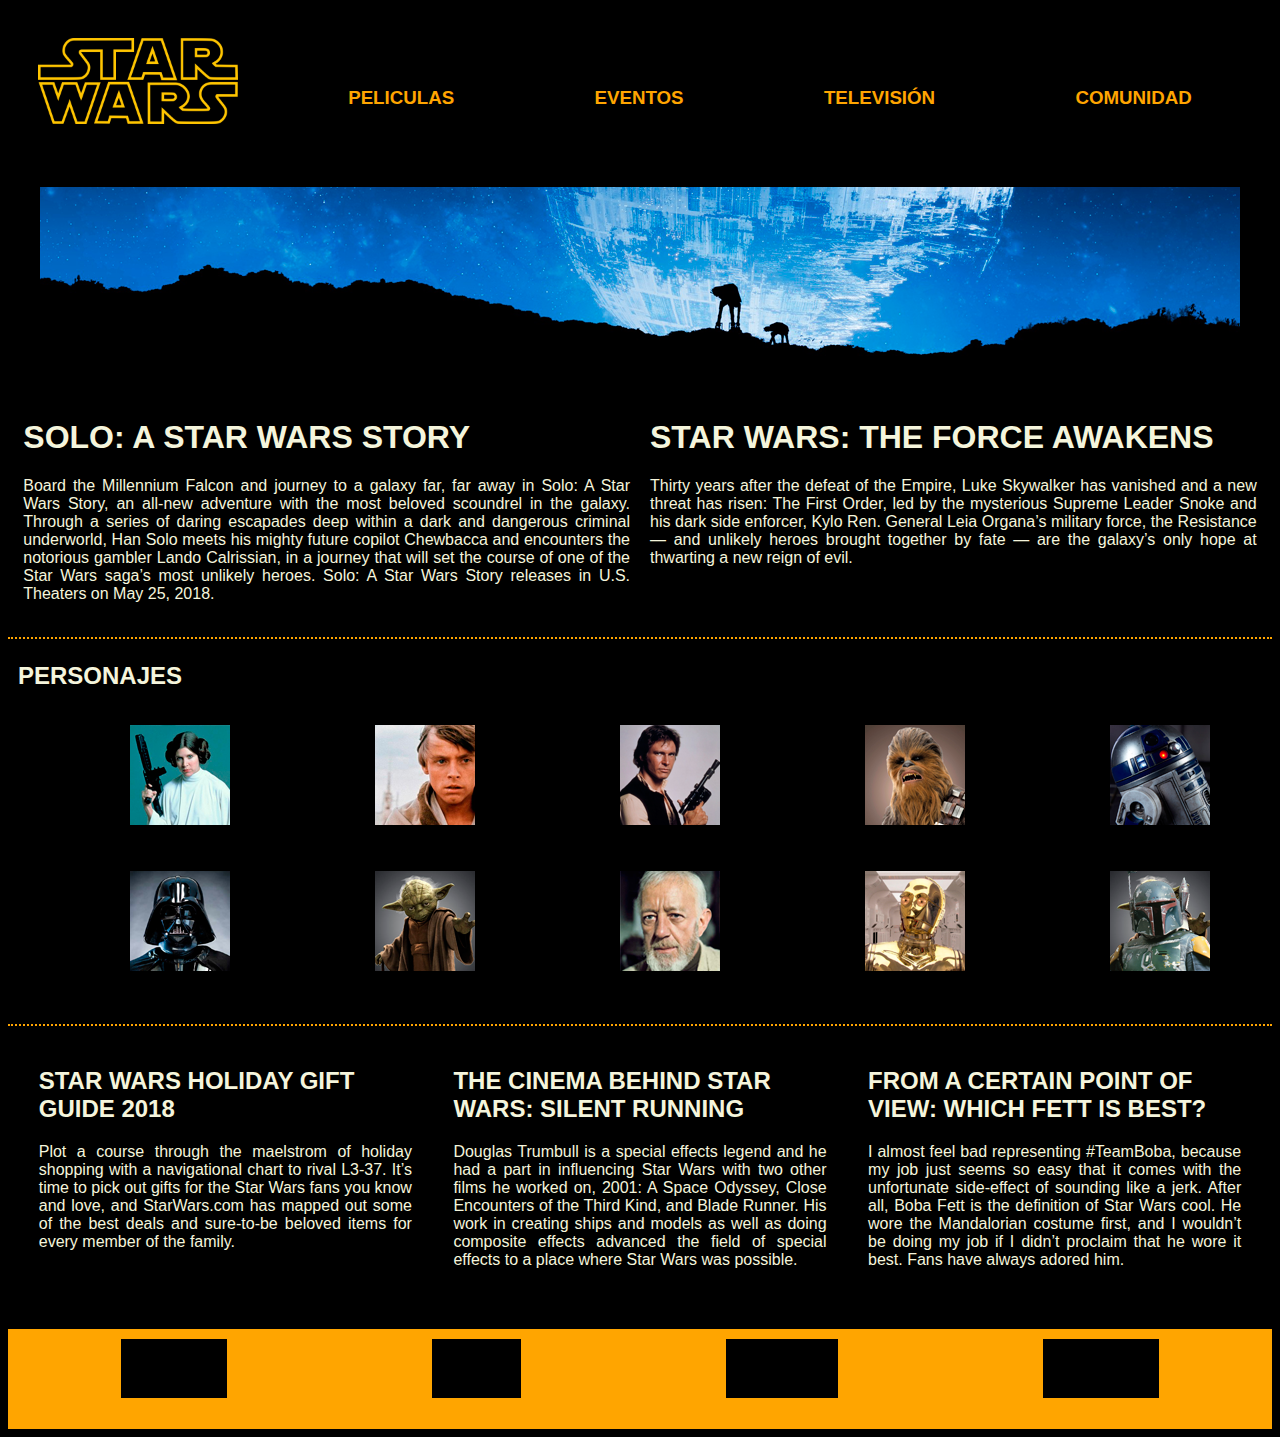
==== STARWARS.html @ 206ca7f0 "STARWARS file" ====
<html>
    <head>
        <title>
           MAY THE FORCE BE WITH YOU
        </title>
        <meta charset="utf-8">
        <link rel="stylesheet" href="STARWARS.css">
    </head>

    <body>
        <div class="HEADER">
            <div class="LOGO">
                <img src="./LOGO_SW.png" width="200px" alt="logo">
            </div>

            <ul class="menuhorizontal">
                <li>
                    <h3>PELICULAS</h3>
                </li>
                <li>
                    <h3>EVENTOS</h3>
                </li>
                <li>
                    <h3>TELEVISIÓN</h3>
                </li>
                <li>
                    <h3>COMUNIDAD</h3>
                </li>
            </ul>
        </div>

        <div class="BANNER">
                <img src="./BANNER.png"/>
            </div>

        <div class="INTRO">
            <div class="CAJA1">
                <h1>
                    SOLO: A STAR WARS STORY 
                </h1>
                <p>
                    Board the Millennium Falcon and journey to a galaxy far, 
                    far away in Solo: A Star Wars Story, an all-new adventure 
                    with the most beloved scoundrel in the galaxy. Through a series 
                    of daring escapades deep within a dark and dangerous criminal 
                    underworld, Han Solo meets his mighty future copilot Chewbacca 
                    and encounters the notorious gambler Lando Calrissian, in a journey 
                    that will set the course of one of the Star Wars saga’s 
                    most unlikely heroes. Solo: A Star Wars Story releases in U.S. 
                    Theaters on May 25, 2018.
                </p>
            </div>

            <div class="CAJA1">
                <h1>
                    STAR WARS: THE FORCE AWAKENS
                </h1>
                <p>
                    Thirty years after the defeat of the Empire, Luke Skywalker has 
                    vanished and a new threat has risen: The First Order, led by the 
                    mysterious Supreme Leader Snoke and his dark side enforcer, Kylo Ren. 
                    General Leia Organa’s military force, the Resistance — and unlikely heroes 
                    brought together by fate — are the galaxy’s only hope at thwarting a 
                    new reign of evil.
                </p>
            </div>
        </div>

        <hr>

        <div class="PERSONAJES">
            <h2>
                PERSONAJES
            </h2> 
            <ul class="box">
                <li class="cuadradox"><img src="./1LEIA.png" alt="LEIA"></li>
                <li class="cuadradox"><img src="./10LUKE.png" alt="LUKE"></li>
                <li class="cuadradox"><img src="./2HAN.png" alt="HAN SOLO"> </li>
                <li class="cuadradox"><img src="./4CHEW.png" alt="CHEWBACCA"></li>
                <li class="cuadradox"><img src="./8R2D2.png" alt="R2D2"></li>

            </ul>
            <ul class="box">
                    <li class="cuadradox"><img src="./3DARTH.png" alt="DARTH VADER"></li>
                    <li class="cuadradox"><img src="./7YODA.png" alt="YODA"></li>
                    <li class="cuadradox"><img src="./9OBI.png" alt="OBI WAN KENOBI"></li>
                    <li class="cuadradox"><img src="./5C3PO.png" alt="C3PO"></li>
                    <li class="cuadradox"><img src="./6BOBBA.png" alt="BOBBA FETT"></li>
    
                </ul>

        </div>

        <hr>

        <div class="NOTICIAS">
            <div class="noti"> 
                <h2>
                    STAR WARS HOLIDAY GIFT GUIDE 2018
                </h2>
                Plot a course through the maelstrom of holiday shopping 
                with a navigational chart to rival L3-37. It’s time to 
                pick out gifts for the Star Wars fans you know and love, 
                and StarWars.com has mapped out some of the best deals 
                and sure-to-be beloved items for every member of the family.
            </div>
            <div class="noti">
                <h2>
                    THE CINEMA BEHIND STAR WARS: SILENT RUNNING
                </h2>
                Douglas Trumbull is a special effects legend and he had a 
                part in influencing Star Wars with two other films he worked on,
                2001: A Space Odyssey, Close Encounters of the Third Kind, and 
                Blade Runner. His work in creating ships and models as well as 
                doing composite effects advanced the field of special effects
                to a place where Star Wars was possible.
            </div>
            <div class="noti">
                <h2>
                    FROM A CERTAIN POINT OF VIEW: WHICH FETT IS BEST?
                </h2>
                I almost feel bad representing #TeamBoba, because my job
                just seems so easy that it comes with the unfortunate 
                side-effect of sounding like a jerk. After all, Boba Fett 
                is the definition of Star Wars cool. He wore the Mandalorian 
                costume first, and I wouldn’t be doing my job if I didn’t 
                proclaim that he wore it best. Fans have always adored him. 
            </div>

        </div>

        <div class="FOOTER">
                <ul class="listafooter">
                        <li>
                            <h3>PELICULAS</h3>
                        </li>
                        <li>
                            <h3>EVENTOS</h3>
                        </li>
                        <li>
                            <h3>TELEVISIÓN</h3>
                        </li>
                        <li>
                            <h3>COMUNIDAD</h3>
                </ul>

        </div>
        
    </body>
</html>
---- STARWARS.css ----
* {
    font-family: 'Lato', sans-serif;
    background-color: black;
}

.header {
    background-color: black;
    display: flex;
    flex-direction: row;
    justify-content: space-around;
    color: orange;
    font-weight: bold;
}

.logo {
    border: solid black 30px;
}

ul.menuhorizontal {
    list-style: none;
    width: 80%;
    display: flex;
    flex-direction: row;
    justify-content: space-around;
    margin: 50px auto;
    padding: 10px;
    
}

.banner {
    width: 100%;
    background-color: black;
    display: flex;
    justify-content: center;
}

.intro {
    display: flex;
    flex-direction: row;
    justify-content: center;
    color: beige;
    text-align: justify

}

.caja1 {
    width: 48%;
    border: solid black 10px;

}

hr {
    border:none;
    border-top:2px dotted orange;
    color: black;
    background-color: black;
    height:3px;
    width:100%;
  }

.personajes {
    width: 100%;
    height: 40%;
    color: beige;
    font-weight: bold;
    padding: 0 10 0 10;

}

.cuadradox {
    width: 100px;
    height: 100px;
    padding: 10px;
    color: orange;
    text-align: center;
    margin: 5px auto;
    padding: 7px auto;
}

.box {
    list-style: none;
    display: flex;
    flex-direction: row;
    justify-content: space-around;
    -moz-border-radius: 50px;
    -webkit-border-radius: 50px;
    border-radius: 50px;

}

.noticias {
    display: flex;
    flex-direction: row;
    justify-content: space-around;
    color: beige;
    text-align: justify;
    padding: 10px;
}

.noti {
    width: 30%;
}

h2 {
    text-align: left
}

.footer {
    background-color: orange;
    width: 100%;
    height: 100px;
  
}

.listafooter {
    background-color: orange;
    color: black;
    list-style: none;
    display: flex;
    flex-direction: row;
    justify-content: space-around;
    margin: 50px auto;
    padding: 10px;
}


/* TABLETS */
@media only screen and (min-device-width : 768px) and (max-device-width : 1024px) {

.logo {
    display: flex;
    justify-content: center;
}

    }
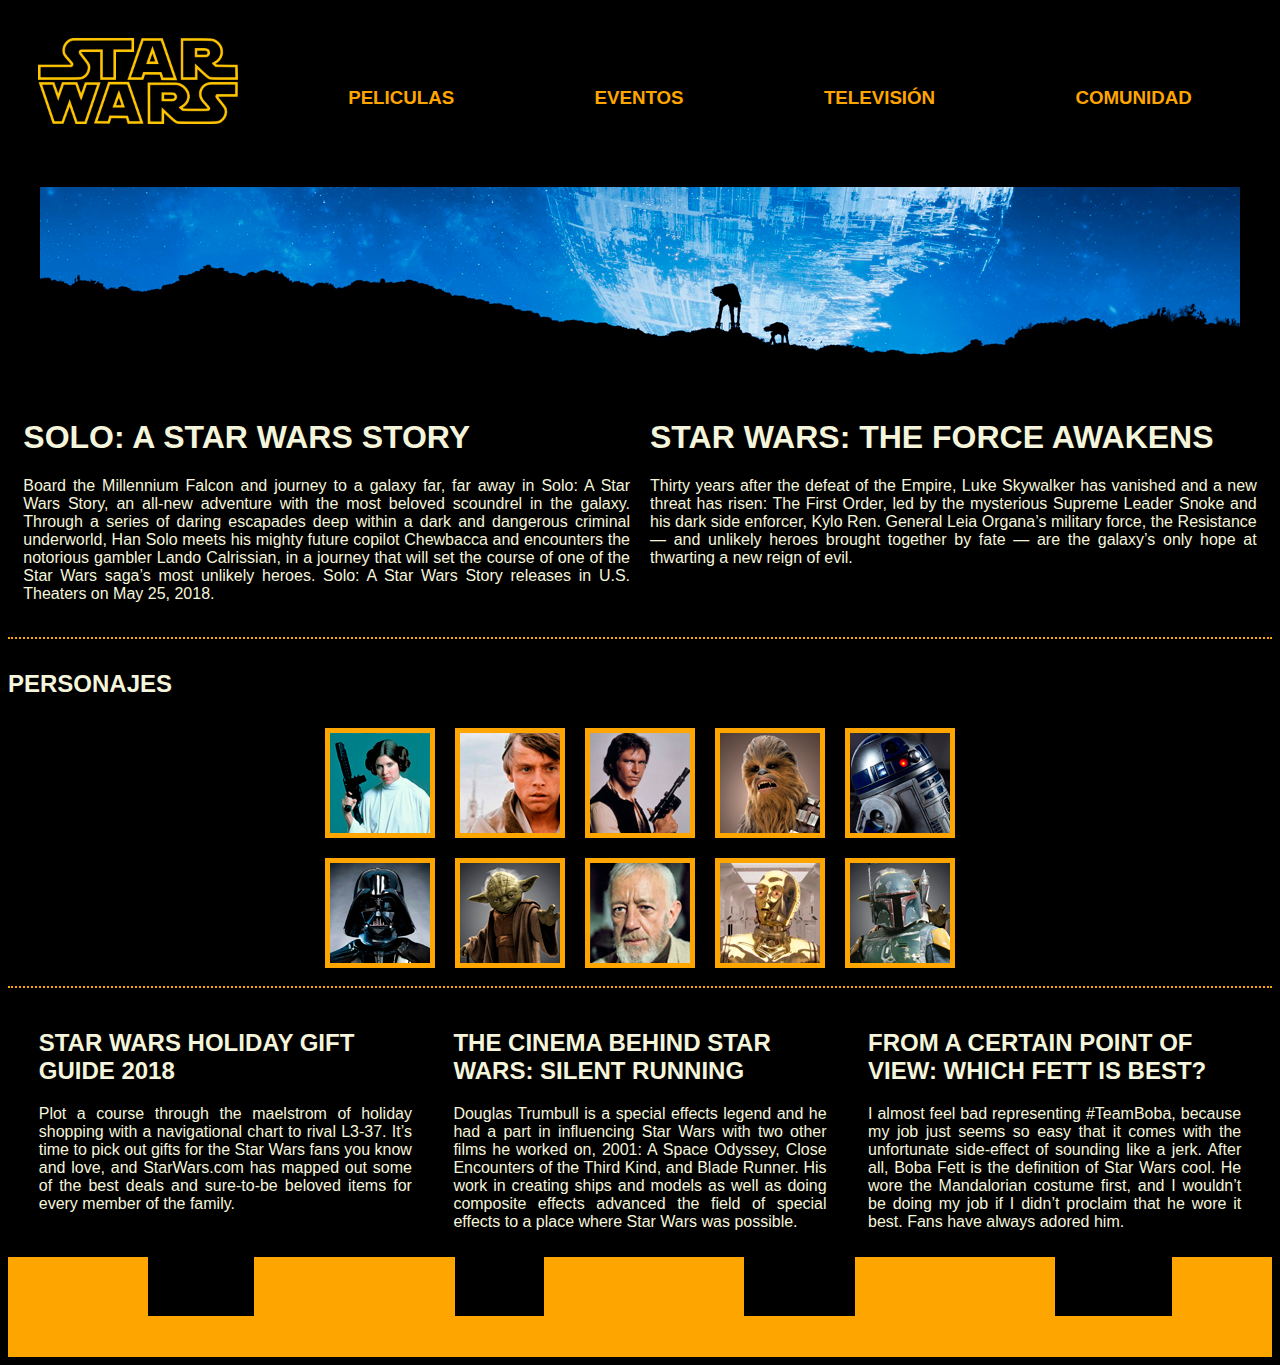
==== commit 992b1451: "salio el flex wrapppp" ====
--- a/STARWARS.html
+++ b/STARWARS.html
@@ -72,24 +72,22 @@
             <h2>
                 PERSONAJES
             </h2> 
-            <ul class="box">
-                <li class="cuadradox"><img src="./1LEIA.png" alt="LEIA"></li>
-                <li class="cuadradox"><img src="./10LUKE.png" alt="LUKE"></li>
-                <li class="cuadradox"><img src="./2HAN.png" alt="HAN SOLO"> </li>
-                <li class="cuadradox"><img src="./4CHEW.png" alt="CHEWBACCA"></li>
-                <li class="cuadradox"><img src="./8R2D2.png" alt="R2D2"></li>
+        </div>
+
+        <ul class="box">
+            <li class="cuadradox"><img src="./1LEIA.png" alt="LEIA"></li>
+            <li class="cuadradox"><img src="./10LUKE.png" alt="LUKE"></li>
+            <li class="cuadradox"><img src="./2HAN.png" alt="HAN SOLO"> </li>
+            <li class="cuadradox"><img src="./4CHEW.png" alt="CHEWBACCA"></li>
+            <li class="cuadradox"><img src="./8R2D2.png" alt="R2D2"></li>
+            <li class="cuadradox"><img src="./3DARTH.png" alt="DARTH VADER"></li>
+            <li class="cuadradox"><img src="./7YODA.png" alt="YODA"></li>
+            <li class="cuadradox"><img src="./9OBI.png" alt="OBI WAN KENOBI"></li>
+            <li class="cuadradox"><img src="./5C3PO.png" alt="C3PO"></li>
+            <li class="cuadradox"><img src="./6BOBBA.png" alt="BOBBA FETT"></li>
 
             </ul>
-            <ul class="box">
-                    <li class="cuadradox"><img src="./3DARTH.png" alt="DARTH VADER"></li>
-                    <li class="cuadradox"><img src="./7YODA.png" alt="YODA"></li>
-                    <li class="cuadradox"><img src="./9OBI.png" alt="OBI WAN KENOBI"></li>
-                    <li class="cuadradox"><img src="./5C3PO.png" alt="C3PO"></li>
-                    <li class="cuadradox"><img src="./6BOBBA.png" alt="BOBBA FETT"></li>
-    
-                </ul>
 
-        </div>
 
         <hr>
 
@@ -130,7 +128,7 @@
         </div>
 
         <div class="FOOTER">
-                <ul class="listafooter">
+                <ul class="footerhorizontal">
                         <li>
                             <h3>PELICULAS</h3>
                         </li>
--- a/STARWARS.css
+++ b/STARWARS.css
@@ -60,33 +60,35 @@
 
 .personajes {
     width: 100%;
-    height: 40%;
+    display: flex;
+    justify-content: flex-start;
     color: beige;
     font-weight: bold;
-    padding: 0 10 0 10;
+}
 
+.box {
+    width: 60%;
+    display: -webkit-box;
+    display: -moz-box;
+    display: -ms-flexbox;
+    display: -moz-flex;
+    display: -webkit-flex;
+    display: flex;
+    flex-wrap: wrap;
+    justify-content: center;
+    padding: 0;
+    margin: 0 auto;
+    list-style: none;
 }
 
 .cuadradox {
+    background: orange;
+    padding: 5px;
     width: 100px;
     height: 100px;
-    padding: 10px;
-    color: orange;
-    text-align: center;
-    margin: 5px auto;
-    padding: 7px auto;
-}
+    margin: 10px;
+    }
 
-.box {
-    list-style: none;
-    display: flex;
-    flex-direction: row;
-    justify-content: space-around;
-    -moz-border-radius: 50px;
-    -webkit-border-radius: 50px;
-    border-radius: 50px;
-
-}
 
 .noticias {
     display: flex;
@@ -102,36 +104,68 @@
 }
 
 h2 {
-    text-align: left
+    text-align: left;
 }
 
 .footer {
-    background-color: orange;
+    background-color: orange !important;
     width: 100%;
     height: 100px;
   
 }
 
-.listafooter {
-    background-color: orange;
-    color: black;
+ul.footerhorizontal {
+    background-color: orange !important;
     list-style: none;
     display: flex;
     flex-direction: row;
     justify-content: space-around;
-    margin: 50px auto;
-    padding: 10px;
+    align-items: center;
 }
 
 
 /* TABLETS */
-@media only screen and (min-device-width : 768px) and (max-device-width : 1024px) {
+@media only screen 
+  and (min-width: 768px) 
+  and (max-width: 1024px) 
+  and (orientation: portrait) 
+  and (-webkit-min-device-pixel-ratio: 1) {
 
 .logo {
     display: flex;
     justify-content: center;
 }
 
+ul.menuhorizontal {
+    list-style: none;
+    width: 80%;
+    display: flex;
+    flex-direction: row;
+    justify-content: space-between;
+    margin: 50px auto;
+    padding: 10px;
+    
+}
+
+/* TELEFONO */
+@media only screen 
+and (min-width: 320px) 
+and (max-width: 480px)
+and (-webkit-min-device-pixel-ratio: 2)
+and (orientation: portrait) {
+
+    .logo {
+        display: flex;
+        justify-content: center;
+    }   
+
+    ul.footerhorizontal {
+        list-style: none;
+        width: 80%;
+        display: flex;
+        flex-direction: column;
+        justify-content: space-between;
+        margin: 50px auto;
+        padding: 10px;
     }
-    
-
+}
